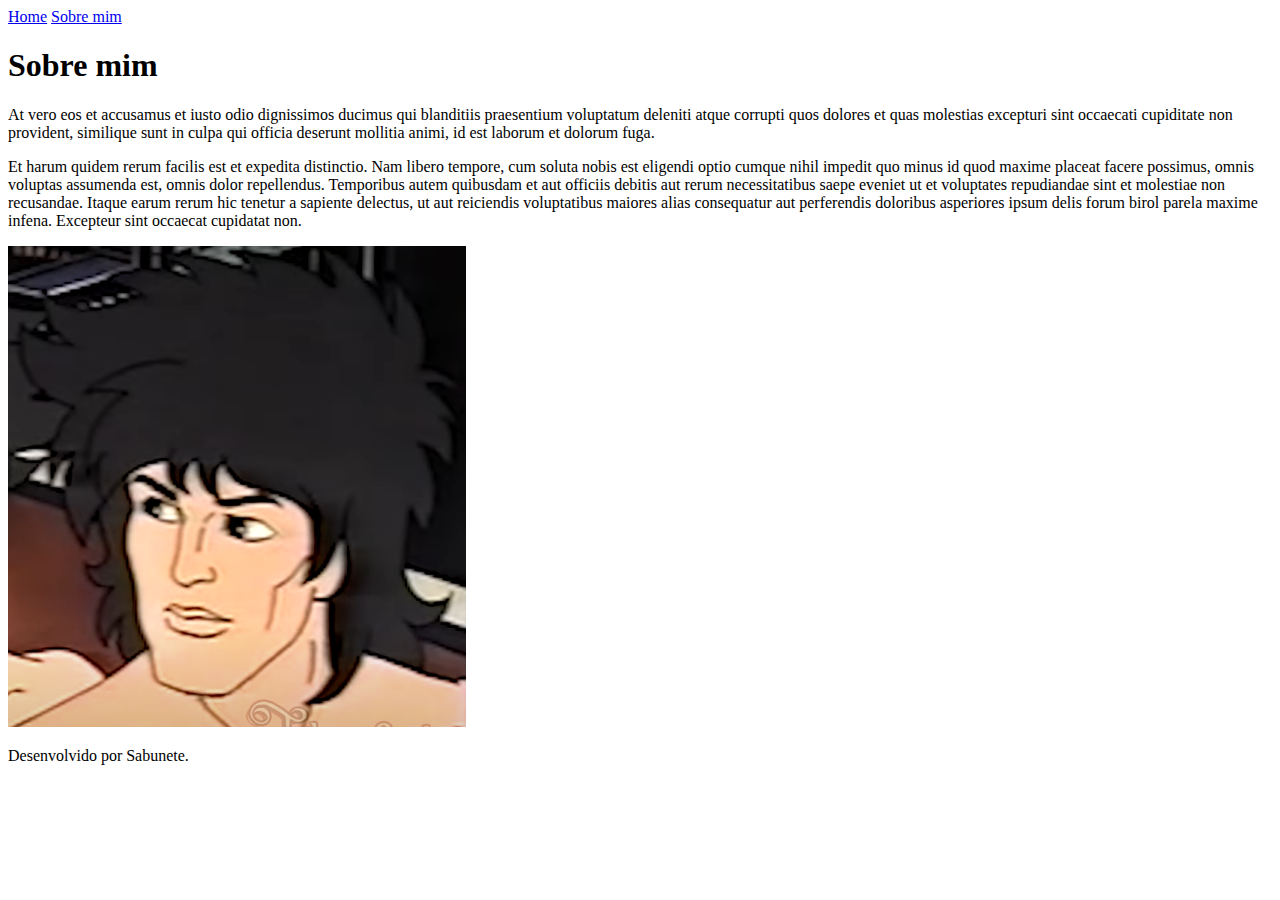
==== about.html @ 71581f77 "chore: add about.html" ====
<!DOCTYPE html>
<html lang="pt-br">
  <head>
    <meta charset="UTF-8" />
    <meta name="viewport" content="width=device-width, initial-scale=1.0" />
    <title>Sobre mim</title>
    <link rel="stylesheet" href="./styles/style.css" />
  </head>
  <body>
    <header class="cabecalho">
      <nav class="cabecalho__menu">
        <a class="cabecalho__menu__link" href="indexl.html">Home</a>
        <a class="cabecalho__menu__link" href="about.html">Sobre mim</a>
      </nav>
    </header>

    <main class="apresentacao">
      <section class="apresentacao__conteudo">
        <h1 class="apresentacao__conteudo__titulo">Sobre mim</h1>
        <p class="apresentacao__conteudo__texto">
          At vero eos et accusamus et iusto odio dignissimos ducimus qui
          blanditiis praesentium voluptatum deleniti atque corrupti quos dolores
          et quas molestias excepturi sint occaecati cupiditate non provident,
          similique sunt in culpa qui officia deserunt mollitia animi, id est
          laborum et dolorum fuga.
        </p>
        <p class="apresentacao__conteudo__texto">
          Et harum quidem rerum facilis est et expedita distinctio. Nam libero
          tempore, cum soluta nobis est eligendi optio cumque nihil impedit quo
          minus id quod maxime placeat facere possimus, omnis voluptas assumenda
          est, omnis dolor repellendus. Temporibus autem quibusdam et aut
          officiis debitis aut rerum necessitatibus saepe eveniet ut et
          voluptates repudiandae sint et molestiae non recusandae. Itaque earum
          rerum hic tenetur a sapiente delectus, ut aut reiciendis voluptatibus
          maiores alias consequatur aut perferendis doloribus asperiores ipsum
          delis forum birol parela maxime infena. Excepteur sint occaecat
          cupidatat non.
        </p>
      </section>
      <img class="apresentacao_imagem" src="./Assets/Chad ikki.png" alt="Foto do ciro" />
    </main>

    <footer>
      <p class="rodape">Desenvolvido por Sabunete.</p>
    </footer>
  </body>
</html>
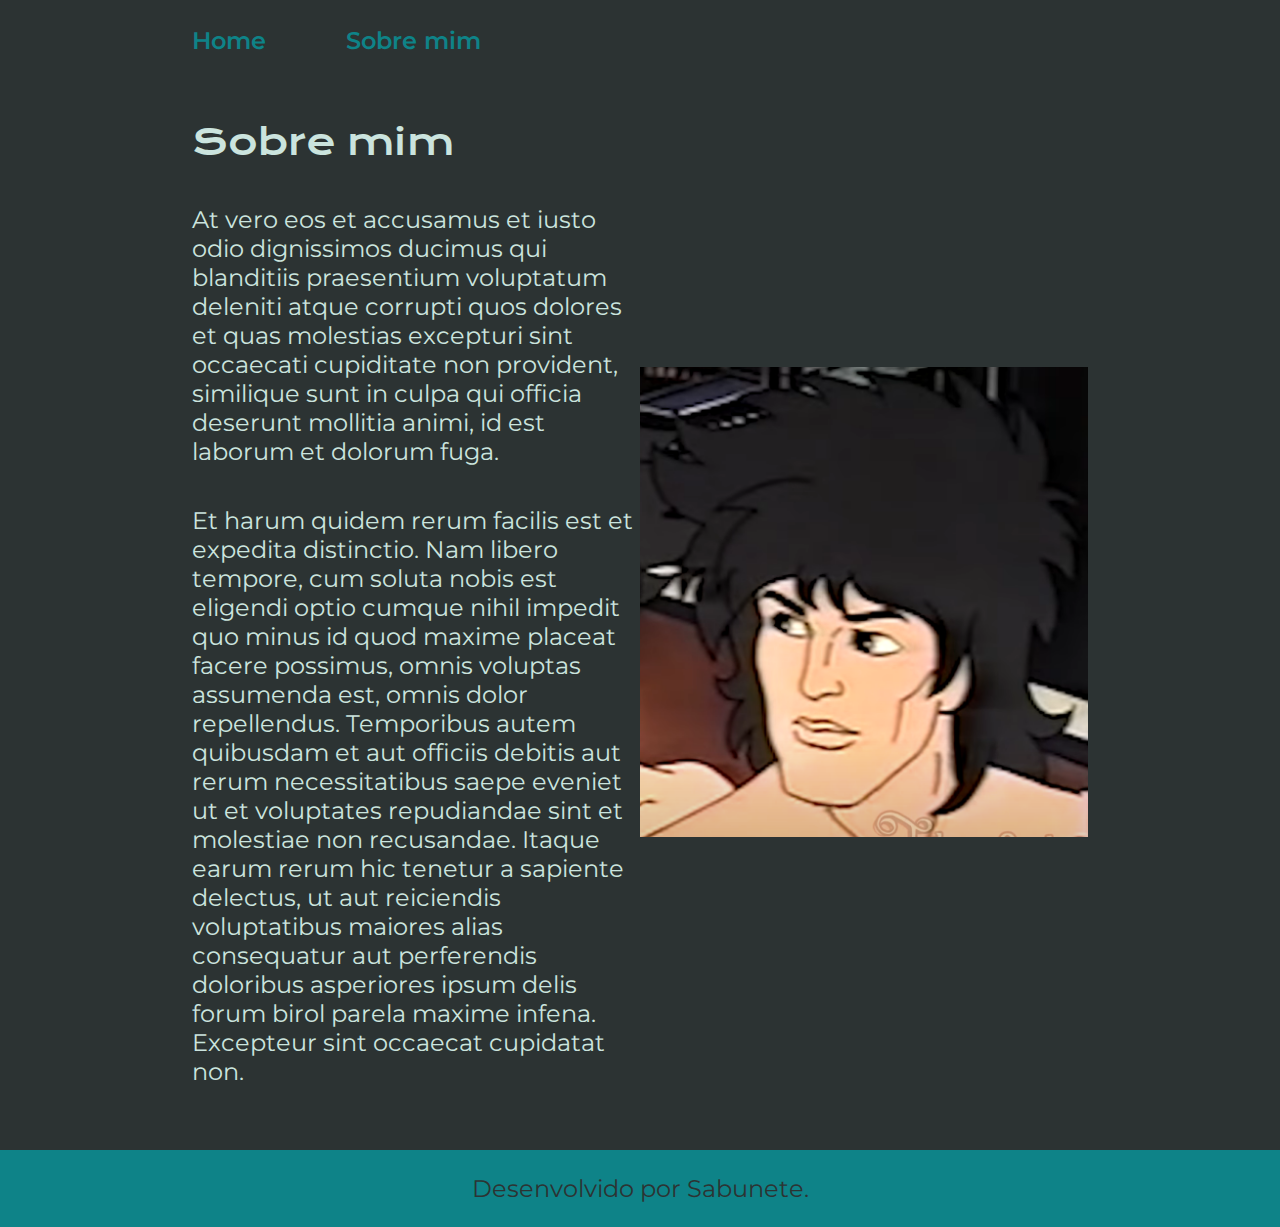
==== commit b6dae0e7: "fix: fix name nav link to index.html" ====
--- a/about.html
+++ b/about.html
@@ -9,7 +9,7 @@
   <body>
     <header class="cabecalho">
       <nav class="cabecalho__menu">
-        <a class="cabecalho__menu__link" href="indexl.html">Home</a>
+        <a class="cabecalho__menu__link" href="index.html">Home</a>
         <a class="cabecalho__menu__link" href="about.html">Sobre mim</a>
       </nav>
     </header>
--- a/styles/style.css
+++ b/styles/style.css
@@ -0,0 +1,121 @@
+@import url("https://fonts.googleapis.com/css2?family=Krona+One&family=Montserrat:wght@400;600&display=swap");
+
+:root {
+  --cor-primaria: #2c3333;
+  --cor-secundaria: #cbe4de;
+  --cor-terciaria: #0e8388;
+  --cor-hover: #2e4f4f;
+
+  --fonte-principal: "Krona One", sans-serif;
+  --fonte-secundaria: "Montserrat", sans-serif;
+}
+
+* {
+  margin: 0;
+  padding: 0;
+}
+body {
+  box-sizing: border-box;
+  background-color: var(--cor-primaria);
+  color: var(--cor-secundaria);
+}
+.cabecalho {
+  padding: 2% 0% 0% 15%;
+
+}
+.cabecalho__menu {
+  display: flex;
+  gap: 80px;
+}
+.cabecalho__menu__link {
+  font-family: var(--fonte-secundaria);
+  font-size: 1.5rem;
+  font-weight: 600;
+  color: var(--cor-terciaria);
+  text-decoration: none;
+}
+.apresentacao {
+  padding: 5% 15%;
+  display: flex;
+  align-items: center;
+  justify-content: space-between;
+  
+}
+.apresentacao__conteudo {
+  width: 50%;
+  display: flex;
+  flex-direction: column;
+  gap: 40px;
+}
+.apresentacao__conteudo__titulo {
+  font-size: 2.25rem;
+  font-weight: 593;
+  font-family: var(--fonte-principal);
+}
+
+.titulo-destaque {
+  color: var(--cor-terciaria);
+}
+.apresentacao__conteudo__texto {
+  font-size: 1.5rem;
+  font-family: var(--fonte-secundaria);
+}
+.apresentacao__links {
+  display: flex;
+  flex-direction: column;
+  justify-content: space-between;
+  align-items: center;
+  gap: 32px;
+}
+.apresentacao__links__subtitulo {
+  font-family: var(--fonte-principal);
+  font-weight: 400;
+  font-size: 1.5rem;
+}
+.apresentacao__links__navegacao {
+  display: flex;
+  justify-content: center;
+  gap: 16px;
+  width: 50%;
+  text-align: center;
+  border: 2px solid var(--cor-terciaria);
+  border-radius: 8px;
+  font-size: 1.5rem;
+  font-weight: 600;
+  padding: 21.5px 0;
+  text-decoration: none;
+  color: var(--cor-secundaria);
+  font-family: var(--fonte-secundaria);
+}
+.apresentacao__links__links:hover {
+  background-color: var(--cor-hover);
+}
+.apresentacao_imagem {
+  width: 50%;
+  gap:82%
+}
+.rodape {
+  text-align: center;
+  padding: 24px;
+  color: var(--cor-primaria);
+  background-color: var(--cor-terciaria);
+  font-family: var(--fonte-secundaria);
+  font-size: 1.5rem;
+  font-weight: 400;
+}
+
+@media (max-width:1200px) {
+  .cabecalho {
+   padding: 10%; 
+  }
+  .cabecalho__menu {
+    justify-content: center;
+  }
+    .apresentacao {
+      flex-direction: column-reverse;
+      padding: 5%;
+    }
+    .apresentacao__conteudo {
+      width: auto;
+    }
+}